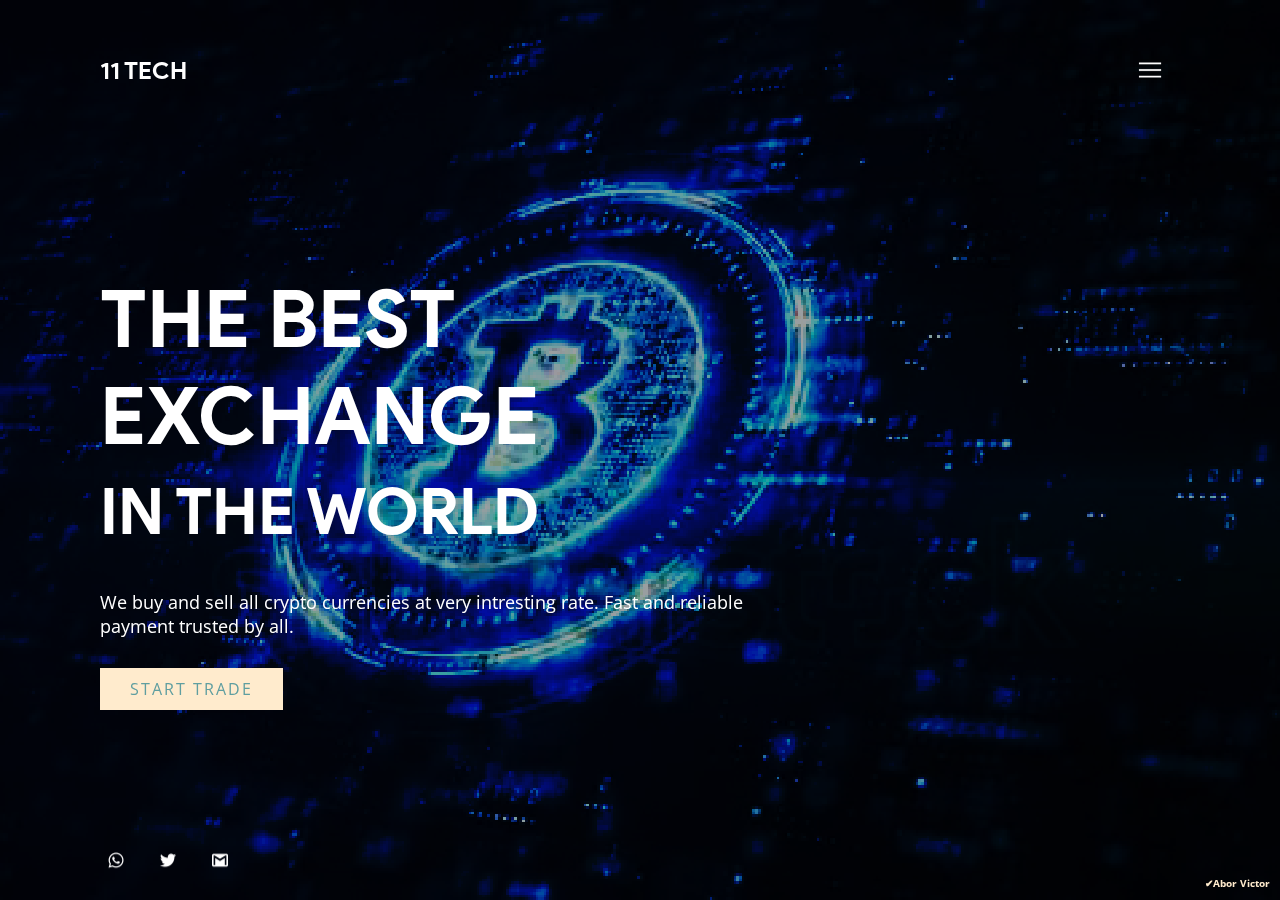
==== index.html @ 315572f0 "Rename Index.html to index.html" ====
<!DOCTYPE html>
<html lang="en">
<head>
    <meta charset="UTF-8">
    <meta http-equiv="X-UA-Compatible" content="IE=edge">
    <meta name="viewport" content="width=device-width, initial-scale=1.0">
    <title>11 Exchange</title>
    <link rel="stylesheet" href="style.css">
   
</head>
<body>
    <section class="showcase">
         <header>
             <h2 class="logo"> 11 TECH</h2>
             <div class="toggle  ">
             </div>
         </header>
        <video src="/stock-footage-bitcoin-blockchain-crypto-currency-digital-encryption-digital-money-exchange-technology-global.webm" autoplay muted loop></video>
         <div class="overlay"></div>
         <div class="text">
             <h2>The Best Exchange</h2>
             
             <h3>in the world</h3>
             <p>We buy and sell all crypto currencies at very intresting rate. Fast and reliable payment trusted by all.</p>
             <a href="https://wa.me/2348109196951">start trade</a>

         </div>
         <ul class="social">
             <li><a href="https://wa.me/2348109196951"><img src="/whatsapp.png" alt=""></a></li>
             <li><a href="#"><img src="/twitter.png" alt=""></a></li>
             <li><a href="khinqviktor1111@gmail.com"><img src="/gmail-logo.png" alt=""></a></li>

         </ul>
            <h3 class="right">✔Abor Victor</h3>
          
     </section>
     <div class="menu">
         <ul>
             <li><a href="index.html">Home</a></li>
             <li><a href="rate.html">Rate</a></li>
             <li><a href="https://wa.me/2348109196951">Trade</a></li>
         </ul>
     </div>
    
  <script>
    const menuToggle = document.querySelector('.toggle')
    const showcase = document.querySelector('.showcase')

    menuToggle.addEventListener('click', () => {
        menuToggle.classList.toggle('active')
       showcase.classList.toggle('active')
    })
  </script>
     
   
 </body>
</html>
---- style.css ----
@font-face {
    font-family: 'product-sans';
    src: url(/Product\ Sans\ Bold.ttf);
}
@font-face {
    font-family: 'open_sans';
    src: url(/OpenSans-VariableFont_wdth\,wght.ttf);
}
*{
    margin: 0;
    padding: 0;
    font-family:open_sans;
    box-sizing: border-box;
}
.showcase{
     position: absolute;
     right: 0;
     top: 0;
     width: 100%;
     min-height: 100vh;
     padding: 100px;
     display: flex;
     justify-content: space-between;
     align-items: center;
     background-color: black;
     color: white;
     z-index: 2;
     transition: 1s;

     
}
.showcase.active{
    right: 300px;

}
.showcase header{
      position: absolute;
      top: 0;
      left: 0;
      width: 100%;
      padding: 40px 100px;
      z-index: 1000;
      display: flex;
      align-items: center;
      justify-content: space-between;

}
.logo{
    text-transform: uppercase;
    cursor: pointer;
    font-family: product-sans;
}
.menu{
    display: none;
}
.toggle{
    position: relative;
    width: 60px;
    height: 60px;
     background: url(/menu_FILL0_wght400_GRAD0_opsz48.png);
     filter: invert(1);
    background-repeat: no-repeat;
    background-size: 30px;
    background-position: center;
    cursor: pointer;
    

}
.toggle.active{
    background: url(/close_FILL0_wght400_GRAD0_opsz48.png); 
    filter: invert(1);
    background-repeat: no-repeat;
    background-size: 25px;
    background-position: center;
    cursor: pointer;
    

}
.showcase video{
    position: absolute;
    top: 0;
    left: 0;
    width: 100%;
    height: 100%;
    object-fit: cover;
    opacity: 0.8;

}
.overlay{
    position: absolute;
    top: 0;
    left: 0;
    width: 100%;
    height: 100%;
    background-color: rgb(1, 13, 17);
    mix-blend-mode: overlay;
}
.text{
   
    z-index: 10;
    
}
.text h2{
    font-size: 5rem;
    font-weight: 800;
   font-family: product-sans;
    text-transform: uppercase;
    padding-top: 80px;
    padding-bottom: 10px;
    max-width: 700px;
}
.text h3{
    font-size: 4rem;
    font-weight: 700;
    line-height: 1rem;
    font-family: product-sans;
    text-transform: uppercase;
    padding: 30px 0 50px 0;
}
.ex{
    font-size: 5rem;
    font-weight: 800;
    line-height: 1rem;
    text-transform: uppercase;
    padding-top: 5px;
    padding-bottom: 10px;
}
.text p{
    font-size: 1.1em;
    margin: 20px 0;
    font-weight: 400;
    max-width: 700px;

}
.text a{
    display: inline-block;
    font-size: 1rem;
    background: blanchedalmond;
    padding: 10px 30px;
    text-decoration: none;
    color: cadetblue;
    margin-top: 10px;
    text-transform: uppercase;
    letter-spacing: 2px;
    transition: 1s;

}
.text a:hover{
    letter-spacing: 6px;
}
.social{
    position: absolute;
    bottom: 20px;
    display: flex;
    justify-content: center;
    align-items: center;
    z-index: 10;
    margin-right: 10px;
    
}
.social li{
    list-style: none;
    
}
.social li a{
   display: inline-block;
 filter: invert(1);
   margin-right: 20px;
   transform: scale(0.5);
   transition: 0.5s;
  
}
.social li a:hover{
    transform: scale(0.5) translateY(-15px);
    
}
.menu{
    position: absolute;
    top: 0;
    right: 0;
    width: 300px;
    height: 100%;
    display: flex;
    align-items: center;
    justify-content: center;
}
.menu ul{
    position: relative;
    list-style: none;

}
.menu ul li a{
    text-decoration:none ;
    font-size: 24px;
    color: #000;
}
.menu ul li a:hover{
    color: cadetblue;
}
@media (max-width:891px) {
    .showcase,.showcase header {
        padding: 40;
    }
    .text h2 { 
        font-size: 3rem;

    }
    .text h3{
        font-size: 2rem;
    }
}
img{
    width: 2rem;
}
.right{
    position: absolute;
    bottom: 10px;
   right: 10px;
    color: blanchedalmond;
    font-size: 10px;
    z-index: 150px;
}
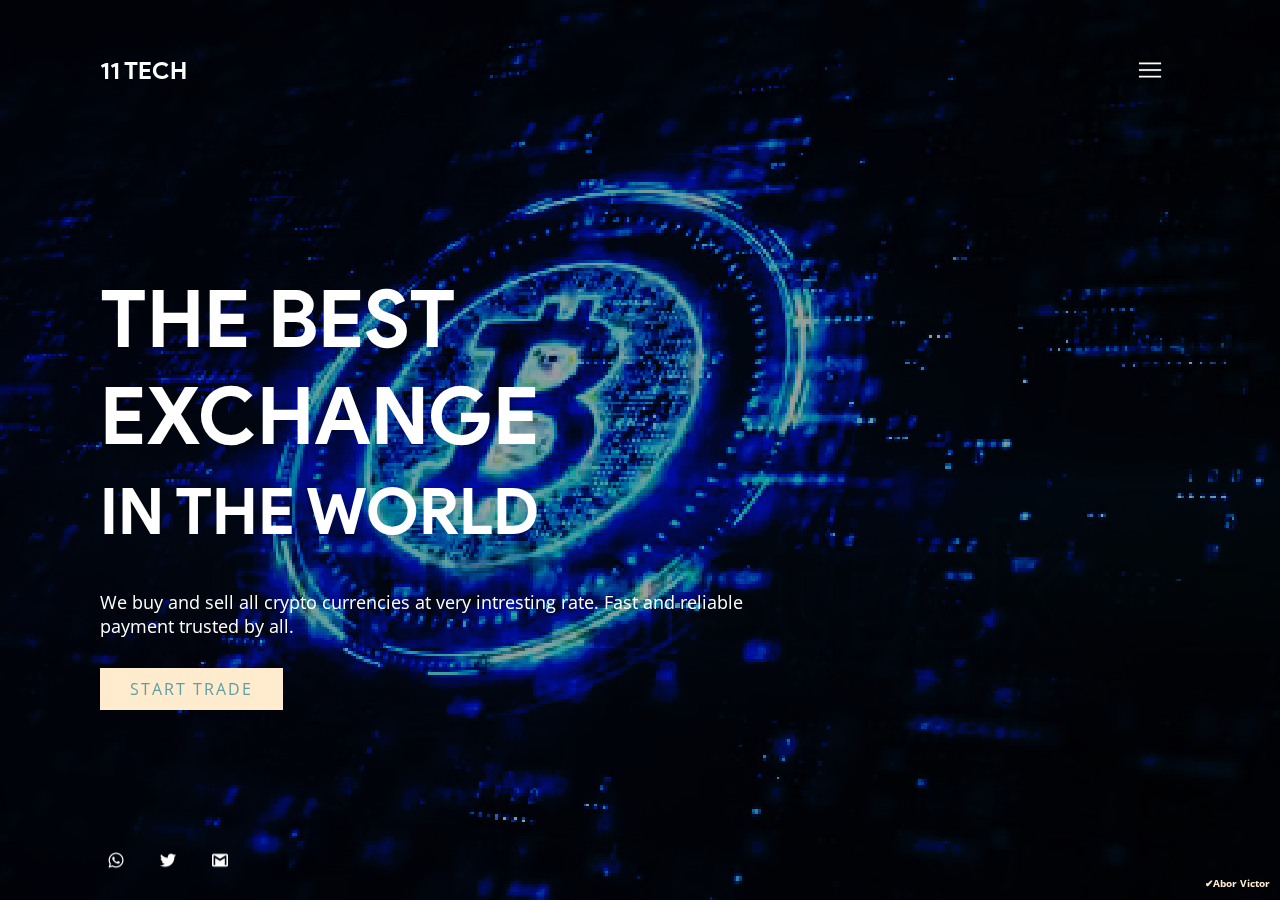
==== commit 7be64f05: "Update index.html" ====
--- a/index.html
+++ b/index.html
@@ -15,7 +15,7 @@
              <div class="toggle  ">
              </div>
          </header>
-        <video src="/stock-footage-bitcoin-blockchain-crypto-currency-digital-encryption-digital-money-exchange-technology-global.webm" autoplay muted loop></video>
+        <video src="stock-footage-bitcoin-blockchain-crypto-currency-digital-encryption-digital-money-exchange-technology-global.webm" autoplay muted loop></video>
          <div class="overlay"></div>
          <div class="text">
              <h2>The Best Exchange</h2>
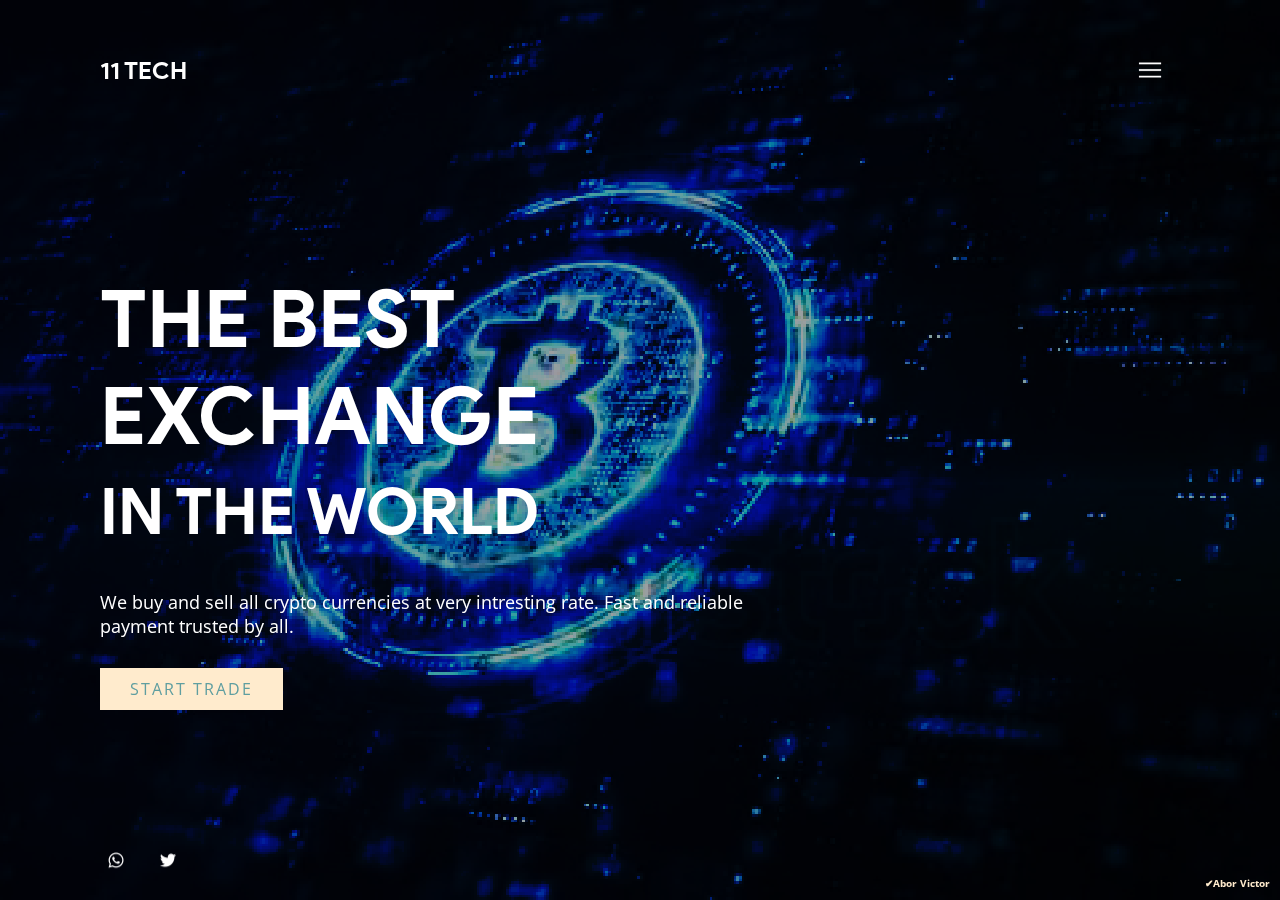
==== commit a55db9bd: "Update index.html" ====
--- a/index.html
+++ b/index.html
@@ -15,7 +15,7 @@
              <div class="toggle  ">
              </div>
          </header>
-        <video src="stock-footage-bitcoin-blockchain-crypto-currency-digital-encryption-digital-money-exchange-technology-global.webm" autoplay muted loop></video>
+        <video src="./stock-footage-bitcoin-blockchain-crypto-currency-digital-encryption-digital-money-exchange-technology-global.webm" autoplay muted loop></video>
          <div class="overlay"></div>
          <div class="text">
              <h2>The Best Exchange</h2>
@@ -26,9 +26,9 @@
 
          </div>
          <ul class="social">
-             <li><a href="https://wa.me/2348109196951"><img src="/whatsapp.png" alt=""></a></li>
-             <li><a href="#"><img src="/twitter.png" alt=""></a></li>
-             <li><a href="khinqviktor1111@gmail.com"><img src="/gmail-logo.png" alt=""></a></li>
+             <li><a href="https://wa.me/2348109196951"><img src="./whatsapp.png" alt=""></a></li>
+             <li><a href="#"><img src="./twitter.png" alt=""></a></li>
+             <li><a href="khinqviktor1111@gmail.com"><img src="/.gmail-logo.png" alt=""></a></li>
 
          </ul>
             <h3 class="right">✔Abor Victor</h3>
--- a/style.css
+++ b/style.css
@@ -57,7 +57,7 @@
     position: relative;
     width: 60px;
     height: 60px;
-     background: url(/menu_FILL0_wght400_GRAD0_opsz48.png);
+     background: url(menu_FILL0_wght400_GRAD0_opsz48.png);
      filter: invert(1);
     background-repeat: no-repeat;
     background-size: 30px;
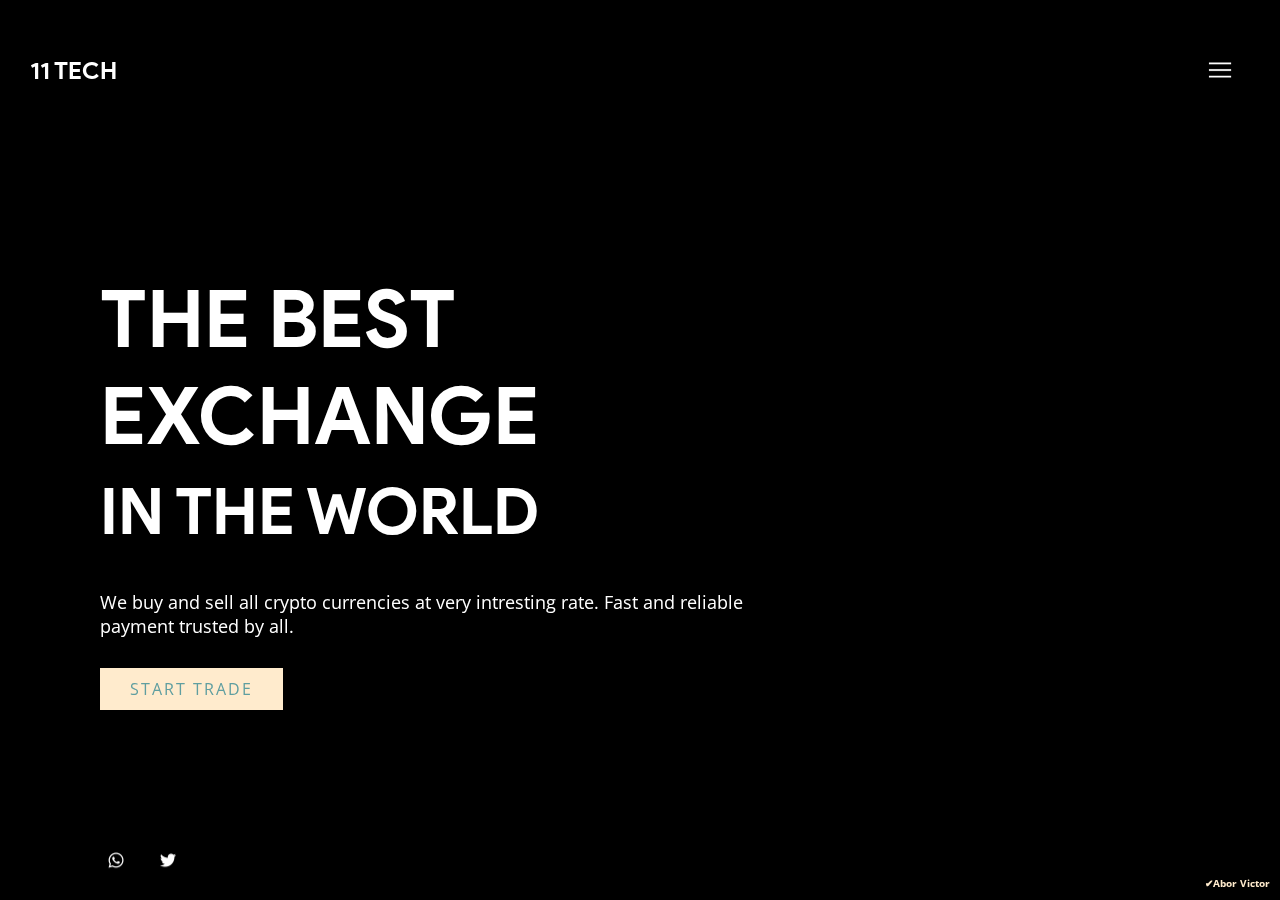
==== commit 3d096d16: "Update html" ====
--- a/index.html
+++ b/index.html
@@ -15,7 +15,7 @@
              <div class="toggle  ">
              </div>
          </header>
-        <video src="./stock-footage-bitcoin-blockchain-crypto-currency-digital-encryption-digital-money-exchange-technology-global.webm" autoplay muted loop></video>
+        <video src="./f125d3cd-43448b64%20copy.mp4" autoplay muted loop></video>
          <div class="overlay"></div>
          <div class="text">
              <h2>The Best Exchange</h2>
--- a/style.css
+++ b/style.css
@@ -38,7 +38,7 @@
       top: 0;
       left: 0;
       width: 100%;
-      padding: 40px 100px;
+      padding: 40px 30px;
       z-index: 1000;
       display: flex;
       align-items: center;
@@ -57,7 +57,7 @@
     position: relative;
     width: 60px;
     height: 60px;
-     background: url(menu_FILL0_wght400_GRAD0_opsz48.png);
+     background: url(./menu_FILL0_wght400_GRAD0_opsz48.png);
      filter: invert(1);
     background-repeat: no-repeat;
     background-size: 30px;
@@ -67,7 +67,7 @@
 
 }
 .toggle.active{
-    background: url(/close_FILL0_wght400_GRAD0_opsz48.png); 
+    background: url(./close_FILL0_wght400_GRAD0_opsz48.png); 
     filter: invert(1);
     background-repeat: no-repeat;
     background-size: 25px;
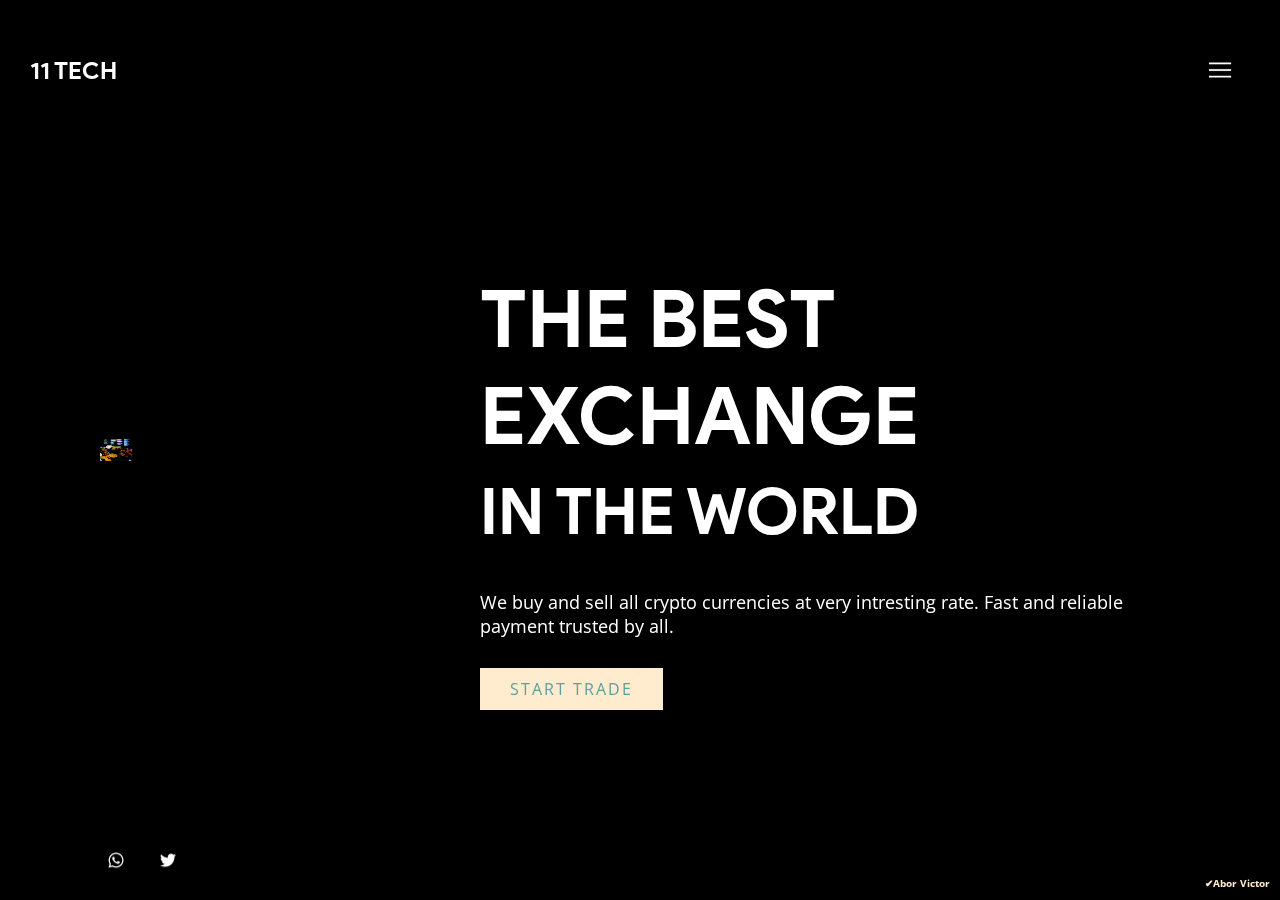
==== commit 9671e659: "Update css" ====
--- a/index.html
+++ b/index.html
@@ -15,7 +15,7 @@
              <div class="toggle  ">
              </div>
          </header>
-        <video src="./f125d3cd-43448b64%20copy.mp4" autoplay muted loop></video>
+       <img src="./istockphoto-919509810-1024x1024.jpg">
          <div class="overlay"></div>
          <div class="text">
              <h2>The Best Exchange</h2>
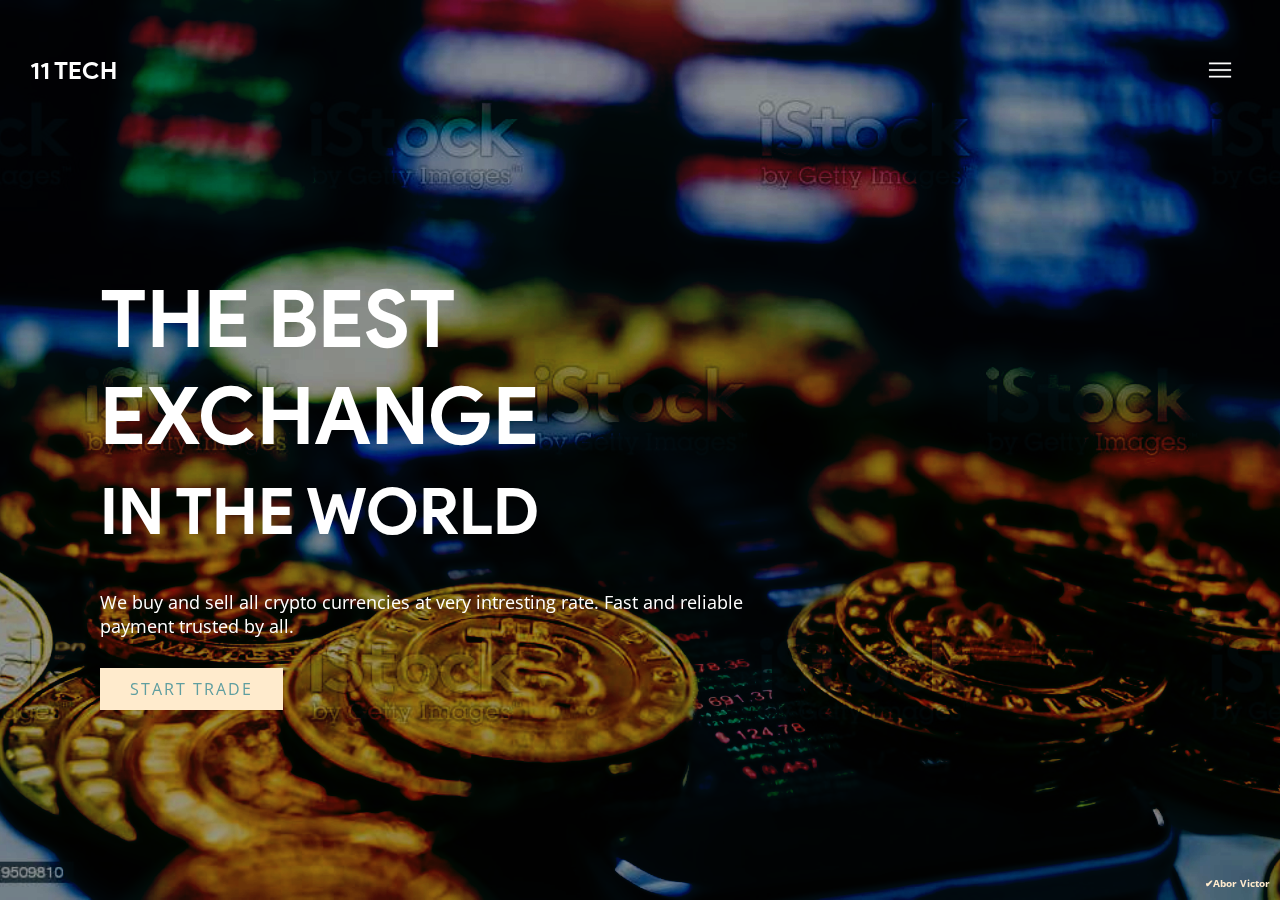
==== commit 674a0aed: "Update html" ====
--- a/index.html
+++ b/index.html
@@ -28,7 +28,7 @@
          <ul class="social">
              <li><a href="https://wa.me/2348109196951"><img src="./whatsapp.png" alt=""></a></li>
              <li><a href="#"><img src="./twitter.png" alt=""></a></li>
-             <li><a href="khinqviktor1111@gmail.com"><img src="/.gmail-logo.png" alt=""></a></li>
+             <li><a href="khinqviktor1111@gmail.com"><img src="./gmail-logo.png" alt=""></a></li>
 
          </ul>
             <h3 class="right">✔Abor Victor</h3>
--- a/style.css
+++ b/style.css
@@ -76,7 +76,7 @@
     
 
 }
-.showcase video{
+.showcase img{
     position: absolute;
     top: 0;
     left: 0;
